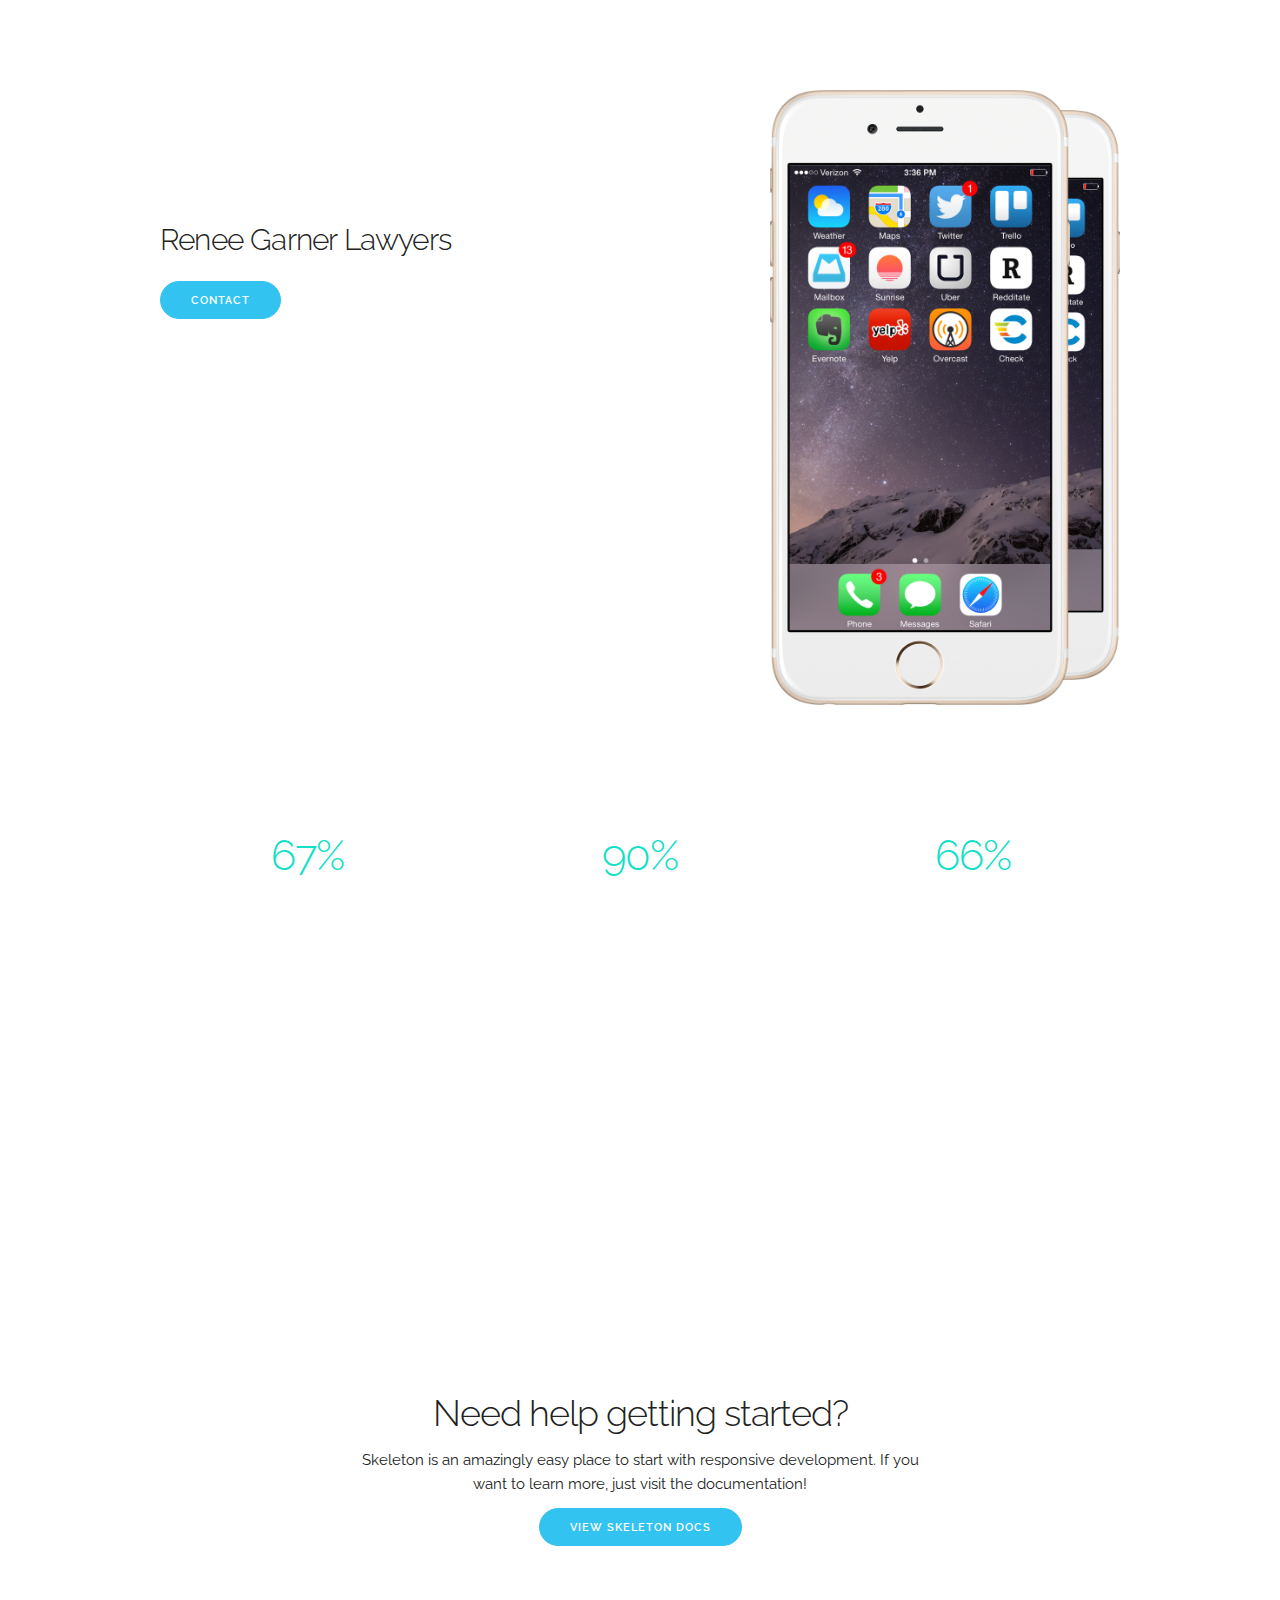
==== index.html @ f2fb5369 "start files" ====
<!DOCTYPE html>
<html lang="en">
<head>

  <!-- Basic Page Needs
  –––––––––––––––––––––––––––––––––––––––––––––––––– -->
  <meta charset="utf-8">
  <title>Renee Garner</title>
  <meta name="description" content="">
  <meta name="author" content="">

  <!-- Mobile Specific Metas
  –––––––––––––––––––––––––––––––––––––––––––––––––– -->
  <meta name="viewport" content="width=device-width, initial-scale=1">

  <!-- FONT
  –––––––––––––––––––––––––––––––––––––––––––––––––– -->
  <link href="//fonts.googleapis.com/css?family=Raleway:400,300,600" rel="stylesheet" type="text/css">

  <!-- CSS
  –––––––––––––––––––––––––––––––––––––––––––––––––– -->
  <link rel="stylesheet" href="css/normalize.css">
  <link rel="stylesheet" href="css/skeleton.css">
  <link rel="stylesheet" href="css/custom.css">

  <!-- Favicon
  –––––––––––––––––––––––––––––––––––––––––––––––––– -->
  <!-- <link rel="icon" type="image/png" href="images/favicon.png"> -->

</head>
<body>


<!-- Primary Page Layout
 –––––––––––––––––––––––––––––––––––––––––––––––––– -->

<div class="section hero">
  <div class="container">
    <div class="row">
      <div class="one-half column">
        <h4 class="hero-heading">Renee Garner Lawyers</h4>
        <a class="button button-primary" href="/contact">Contact</a>
      </div>
      <div class="one-half column phones">
        <img class="phone" src="images/iphone.png">
        <img class="phone" src="images/iphone.png">
      </div>
    </div>
  </div>
</div>

<div class="section values">
  <div class="container">
    <div class="row">
      <div class="one-third column value">
        <h2 class="value-multiplier">67%</h2>
        <h5 class="value-heading">Purchase Increase</h5>
        <p class="value-description">Percentage of users more likely to purchase on mobile friendly site.</p>
      </div>
      <div class="one-third column value">
        <h2 class="value-multiplier">90%</h2>
        <h5 class="value-heading">Multi-device Users</h5>
        <p class="value-description">Most of the world accesses the internet on multiple devices.</p>
      </div>
      <div class="one-third column value">
        <h2 class="value-multiplier">66%</h2>
        <h5 class="value-heading">Sad Users</h5>
        <p class="value-description">Percentage of users that are frustrated with page load times.</p>
      </div>
    </div>
  </div>
</div>

<div class="section get-help">
  <div class="container">
    <h3 class="section-heading">Need help getting started?</h3>
    <p class="section-description">Skeleton is an amazingly easy place to start with responsive development. If you want to learn more, just visit the documentation!</p>
    <a class="button button-primary" href="http://getskeleton.com">View Skeleton Docs</a>
  </div>
</div>

<div class="section categories">
  <div class="container">
    <h3 class="section-heading">Responsive Images</h3>
    <p class="section-description">Skeleton images sit easily in grid with .u-max-full-width class. I suggest exploring solution to serving different images based on device size.</p>
    <div class="row">
      <div class="one-half column category">
        <img class="u-max-full-width" src="images/placeholder.png">
      </div>
      <div class="one-half column category">
        <img class="u-max-full-width" src="images/placeholder.png">
      </div>
    </div>
  </div>
</div>

</body>
</html>
---- css/skeleton.css ----
/*
* Skeleton V2.0.4
* Copyright 2014, Dave Gamache
* www.getskeleton.com
* Free to use under the MIT license.
* http://www.opensource.org/licenses/mit-license.php
* 12/29/2014
*/


/* Table of contents
––––––––––––––––––––––––––––––––––––––––––––––––––
- Grid
- Base Styles
- Typography
- Links
- Buttons
- Forms
- Lists
- Code
- Tables
- Spacing
- Utilities
- Clearing
- Media Queries
*/


/* Grid
–––––––––––––––––––––––––––––––––––––––––––––––––– */
.container {
  position: relative;
  width: 100%;
  max-width: 960px;
  margin: 0 auto;
  padding: 0 20px;
  box-sizing: border-box; }
.column,
.columns {
  width: 100%;
  float: left;
  box-sizing: border-box; }

/* For devices larger than 400px */
@media (min-width: 400px) {
  .container {
    width: 85%;
    padding: 0; }
}

/* For devices larger than 550px */
@media (min-width: 550px) {
  .container {
    width: 80%; }
  .column,
  .columns {
    margin-left: 4%; }
  .column:first-child,
  .columns:first-child {
    margin-left: 0; }

  .one.column,
  .one.columns                    { width: 4.66666666667%; }
  .two.columns                    { width: 13.3333333333%; }
  .three.columns                  { width: 22%;            }
  .four.columns                   { width: 30.6666666667%; }
  .five.columns                   { width: 39.3333333333%; }
  .six.columns                    { width: 48%;            }
  .seven.columns                  { width: 56.6666666667%; }
  .eight.columns                  { width: 65.3333333333%; }
  .nine.columns                   { width: 74.0%;          }
  .ten.columns                    { width: 82.6666666667%; }
  .eleven.columns                 { width: 91.3333333333%; }
  .twelve.columns                 { width: 100%; margin-left: 0; }

  .one-third.column               { width: 30.6666666667%; }
  .two-thirds.column              { width: 65.3333333333%; }

  .one-half.column                { width: 48%; }

  /* Offsets */
  .offset-by-one.column,
  .offset-by-one.columns          { margin-left: 8.66666666667%; }
  .offset-by-two.column,
  .offset-by-two.columns          { margin-left: 17.3333333333%; }
  .offset-by-three.column,
  .offset-by-three.columns        { margin-left: 26%;            }
  .offset-by-four.column,
  .offset-by-four.columns         { margin-left: 34.6666666667%; }
  .offset-by-five.column,
  .offset-by-five.columns         { margin-left: 43.3333333333%; }
  .offset-by-six.column,
  .offset-by-six.columns          { margin-left: 52%;            }
  .offset-by-seven.column,
  .offset-by-seven.columns        { margin-left: 60.6666666667%; }
  .offset-by-eight.column,
  .offset-by-eight.columns        { margin-left: 69.3333333333%; }
  .offset-by-nine.column,
  .offset-by-nine.columns         { margin-left: 78.0%;          }
  .offset-by-ten.column,
  .offset-by-ten.columns          { margin-left: 86.6666666667%; }
  .offset-by-eleven.column,
  .offset-by-eleven.columns       { margin-left: 95.3333333333%; }

  .offset-by-one-third.column,
  .offset-by-one-third.columns    { margin-left: 34.6666666667%; }
  .offset-by-two-thirds.column,
  .offset-by-two-thirds.columns   { margin-left: 69.3333333333%; }

  .offset-by-one-half.column,
  .offset-by-one-half.columns     { margin-left: 52%; }

}


/* Base Styles
–––––––––––––––––––––––––––––––––––––––––––––––––– */
/* NOTE
html is set to 62.5% so that all the REM measurements throughout Skeleton
are based on 10px sizing. So basically 1.5rem = 15px :) */
html {
  font-size: 62.5%; }
body {
  font-size: 1.5em; /* currently ems cause chrome bug misinterpreting rems on body element */
  line-height: 1.6;
  font-weight: 400;
  font-family: "Raleway", "HelveticaNeue", "Helvetica Neue", Helvetica, Arial, sans-serif;
  color: #222; }


/* Typography
–––––––––––––––––––––––––––––––––––––––––––––––––– */
h1, h2, h3, h4, h5, h6 {
  margin-top: 0;
  margin-bottom: 2rem;
  font-weight: 300; }
h1 { font-size: 4.0rem; line-height: 1.2;  letter-spacing: -.1rem;}
h2 { font-size: 3.6rem; line-height: 1.25; letter-spacing: -.1rem; }
h3 { font-size: 3.0rem; line-height: 1.3;  letter-spacing: -.1rem; }
h4 { font-size: 2.4rem; line-height: 1.35; letter-spacing: -.08rem; }
h5 { font-size: 1.8rem; line-height: 1.5;  letter-spacing: -.05rem; }
h6 { font-size: 1.5rem; line-height: 1.6;  letter-spacing: 0; }

/* Larger than phablet */
@media (min-width: 550px) {
  h1 { font-size: 5.0rem; }
  h2 { font-size: 4.2rem; }
  h3 { font-size: 3.6rem; }
  h4 { font-size: 3.0rem; }
  h5 { font-size: 2.4rem; }
  h6 { font-size: 1.5rem; }
}

p {
  margin-top: 0; }


/* Links
–––––––––––––––––––––––––––––––––––––––––––––––––– */
a {
  color: #1EAEDB; }
a:hover {
  color: #0FA0CE; }


/* Buttons
–––––––––––––––––––––––––––––––––––––––––––––––––– */
.button,
button,
input[type="submit"],
input[type="reset"],
input[type="button"] {
  display: inline-block;
  height: 38px;
  padding: 0 30px;
  color: #555;
  text-align: center;
  font-size: 11px;
  font-weight: 600;
  line-height: 38px;
  letter-spacing: .1rem;
  text-transform: uppercase;
  text-decoration: none;
  white-space: nowrap;
  background-color: transparent;
  border-radius: 4px;
  border: 1px solid #bbb;
  cursor: pointer;
  box-sizing: border-box; }
.button:hover,
button:hover,
input[type="submit"]:hover,
input[type="reset"]:hover,
input[type="button"]:hover,
.button:focus,
button:focus,
input[type="submit"]:focus,
input[type="reset"]:focus,
input[type="button"]:focus {
  color: #333;
  border-color: #888;
  outline: 0; }
.button.button-primary,
button.button-primary,
input[type="submit"].button-primary,
input[type="reset"].button-primary,
input[type="button"].button-primary {
  color: #FFF;
  background-color: #33C3F0;
  border-color: #33C3F0; }
.button.button-primary:hover,
button.button-primary:hover,
input[type="submit"].button-primary:hover,
input[type="reset"].button-primary:hover,
input[type="button"].button-primary:hover,
.button.button-primary:focus,
button.button-primary:focus,
input[type="submit"].button-primary:focus,
input[type="reset"].button-primary:focus,
input[type="button"].button-primary:focus {
  color: #FFF;
  background-color: #1EAEDB;
  border-color: #1EAEDB; }


/* Forms
–––––––––––––––––––––––––––––––––––––––––––––––––– */
input[type="email"],
input[type="number"],
input[type="search"],
input[type="text"],
input[type="tel"],
input[type="url"],
input[type="password"],
textarea,
select {
  height: 38px;
  padding: 6px 10px; /* The 6px vertically centers text on FF, ignored by Webkit */
  background-color: #fff;
  border: 1px solid #D1D1D1;
  border-radius: 4px;
  box-shadow: none;
  box-sizing: border-box; }
/* Removes awkward default styles on some inputs for iOS */
input[type="email"],
input[type="number"],
input[type="search"],
input[type="text"],
input[type="tel"],
input[type="url"],
input[type="password"],
textarea {
  -webkit-appearance: none;
     -moz-appearance: none;
          appearance: none; }
textarea {
  min-height: 65px;
  padding-top: 6px;
  padding-bottom: 6px; }
input[type="email"]:focus,
input[type="number"]:focus,
input[type="search"]:focus,
input[type="text"]:focus,
input[type="tel"]:focus,
input[type="url"]:focus,
input[type="password"]:focus,
textarea:focus,
select:focus {
  border: 1px solid #33C3F0;
  outline: 0; }
label,
legend {
  display: block;
  margin-bottom: .5rem;
  font-weight: 600; }
fieldset {
  padding: 0;
  border-width: 0; }
input[type="checkbox"],
input[type="radio"] {
  display: inline; }
label > .label-body {
  display: inline-block;
  margin-left: .5rem;
  font-weight: normal; }


/* Lists
–––––––––––––––––––––––––––––––––––––––––––––––––– */
ul {
  list-style: circle inside; }
ol {
  list-style: decimal inside; }
ol, ul {
  padding-left: 0;
  margin-top: 0; }
ul ul,
ul ol,
ol ol,
ol ul {
  margin: 1.5rem 0 1.5rem 3rem;
  font-size: 90%; }
li {
  margin-bottom: 1rem; }


/* Code
–––––––––––––––––––––––––––––––––––––––––––––––––– */
code {
  padding: .2rem .5rem;
  margin: 0 .2rem;
  font-size: 90%;
  white-space: nowrap;
  background: #F1F1F1;
  border: 1px solid #E1E1E1;
  border-radius: 4px; }
pre > code {
  display: block;
  padding: 1rem 1.5rem;
  white-space: pre; }


/* Tables
–––––––––––––––––––––––––––––––––––––––––––––––––– */
th,
td {
  padding: 12px 15px;
  text-align: left;
  border-bottom: 1px solid #E1E1E1; }
th:first-child,
td:first-child {
  padding-left: 0; }
th:last-child,
td:last-child {
  padding-right: 0; }


/* Spacing
–––––––––––––––––––––––––––––––––––––––––––––––––– */
button,
.button {
  margin-bottom: 1rem; }
input,
textarea,
select,
fieldset {
  margin-bottom: 1.5rem; }
pre,
blockquote,
dl,
figure,
table,
p,
ul,
ol,
form {
  margin-bottom: 2.5rem; }


/* Utilities
–––––––––––––––––––––––––––––––––––––––––––––––––– */
.u-full-width {
  width: 100%;
  box-sizing: border-box; }
.u-max-full-width {
  max-width: 100%;
  box-sizing: border-box; }
.u-pull-right {
  float: right; }
.u-pull-left {
  float: left; }


/* Misc
–––––––––––––––––––––––––––––––––––––––––––––––––– */
hr {
  margin-top: 3rem;
  margin-bottom: 3.5rem;
  border-width: 0;
  border-top: 1px solid #E1E1E1; }


/* Clearing
–––––––––––––––––––––––––––––––––––––––––––––––––– */

/* Self Clearing Goodness */
.container:after,
.row:after,
.u-cf {
  content: "";
  display: table;
  clear: both; }


/* Media Queries
–––––––––––––––––––––––––––––––––––––––––––––––––– */
/*
Note: The best way to structure the use of media queries is to create the queries
near the relevant code. For example, if you wanted to change the styles for buttons
on small devices, paste the mobile query code up in the buttons section and style it
there.
*/


/* Larger than mobile */
@media (min-width: 400px) {}

/* Larger than phablet (also point when grid becomes active) */
@media (min-width: 550px) {}

/* Larger than tablet */
@media (min-width: 750px) {}

/* Larger than desktop */
@media (min-width: 1000px) {}

/* Larger than Desktop HD */
@media (min-width: 1200px) {}
---- css/custom.css ----
/* Shared
â€“â€“â€“â€“â€“â€“â€“â€“â€“â€“â€“â€“â€“â€“â€“â€“â€“â€“â€“â€“â€“â€“â€“â€“â€“â€“â€“â€“â€“â€“â€“â€“â€“â€“â€“â€“â€“â€“â€“â€“â€“â€“â€“â€“â€“â€“â€“â€“â€“â€“ */
.button {
  border-radius: 100px;
}

/* Sections
â€“â€“â€“â€“â€“â€“â€“â€“â€“â€“â€“â€“â€“â€“â€“â€“â€“â€“â€“â€“â€“â€“â€“â€“â€“â€“â€“â€“â€“â€“â€“â€“â€“â€“â€“â€“â€“â€“â€“â€“â€“â€“â€“â€“â€“â€“â€“â€“â€“â€“ */
.section {
  padding: 8rem 0 7rem;
  text-align: center;
}
.section-heading,
.section-description {
  margin-bottom: 1.2rem;
}

/* Hero
â€“â€“â€“â€“â€“â€“â€“â€“â€“â€“â€“â€“â€“â€“â€“â€“â€“â€“â€“â€“â€“â€“â€“â€“â€“â€“â€“â€“â€“â€“â€“â€“â€“â€“â€“â€“â€“â€“â€“â€“â€“â€“â€“â€“â€“â€“â€“â€“â€“â€“ */
.phones {
  position: relative;
}
.phone {
  position: relative;
  max-width: 80%;
  margin: 3rem auto -12rem;
}
.phone + .phone {
  display: none;
}

/* Values
â€“â€“â€“â€“â€“â€“â€“â€“â€“â€“â€“â€“â€“â€“â€“â€“â€“â€“â€“â€“â€“â€“â€“â€“â€“â€“â€“â€“â€“â€“â€“â€“â€“â€“â€“â€“â€“â€“â€“â€“â€“â€“â€“â€“â€“â€“â€“â€“â€“â€“ */
.values {
  background-image: url('../images/values-bg.jpg');
  background-size: cover;
  color: #fff;
  padding-bottom: 5rem;
}
.value-multiplier {
  margin-bottom: .5rem;
  color: #11DFC7;
}
.value-heading {
  margin-bottom: .3rem;
}
.value-description {
  opacity: .8;
  font-weight: 300;
}

/* Help
â€“â€“â€“â€“â€“â€“â€“â€“â€“â€“â€“â€“â€“â€“â€“â€“â€“â€“â€“â€“â€“â€“â€“â€“â€“â€“â€“â€“â€“â€“â€“â€“â€“â€“â€“â€“â€“â€“â€“â€“â€“â€“â€“â€“â€“â€“â€“â€“â€“â€“ */
.get-help {
  border-bottom: 1px solid #ddd;
}

/* Categories
â€“â€“â€“â€“â€“â€“â€“â€“â€“â€“â€“â€“â€“â€“â€“â€“â€“â€“â€“â€“â€“â€“â€“â€“â€“â€“â€“â€“â€“â€“â€“â€“â€“â€“â€“â€“â€“â€“â€“â€“â€“â€“â€“â€“â€“â€“â€“â€“â€“â€“ */
.categories {
  background-image: url('../images/values-bg.jpg');
  background-size: cover;
  color: #fff;
}
.categories .section-description {
  margin-bottom: 4rem;
}

/* Bigger than 550 */
@media (min-width: 550px) {
  .section {
    padding: 12rem 0 11rem;
  }
  .hero {
    padding-bottom: 12rem;
    text-align: left;
    height: 165px;
  }
  .phone {
    position: absolute;
    top: -7rem;
    right: 3rem;
    max-height: 362px;
    z-index: 3;
  }
  .phone + .phone {
    top: -6rem;
    display: block;
    max-width: 73.8%;
    right: 0;
    z-index: 2;
    max-height: 338px;
  }
  .hero-heading {
    font-size: 2.4rem;
  }
}

/* Bigger than 750 */
@media (min-width: 750px) {
  .hero {
    height: 190px;
  }
  .hero-heading {
    font-size: 2.6rem;
  }
  .section {
    padding: 14rem 0 15rem;
  }
  .hero {
    padding: 16rem 0 14rem;
  }
  .section-description {
    max-width: 60%;
    margin-left: auto;
    margin-right: auto;
  }
  .phone {
    top: -14rem;
    right: 5rem;
    max-height: 510px;
  }
  .phone + .phone {
    top: -12rem;
    max-height: 472px;
  }
  .categories {
    padding: 15rem 0 8rem;
  }
}

/* Bigger than 1000 */
@media (min-width: 1000px) {
  .section {
    padding: 20rem 0 19rem;
  }
  .hero {
    padding: 22rem 0;
  }
  .hero-heading {
    font-size: 3.0rem;
  }
  .phone {
    top: -16rem;
    max-height: 615px;
  }
  .phone + .phone {
    top: -14rem;
    max-height: 570px;
  }
}
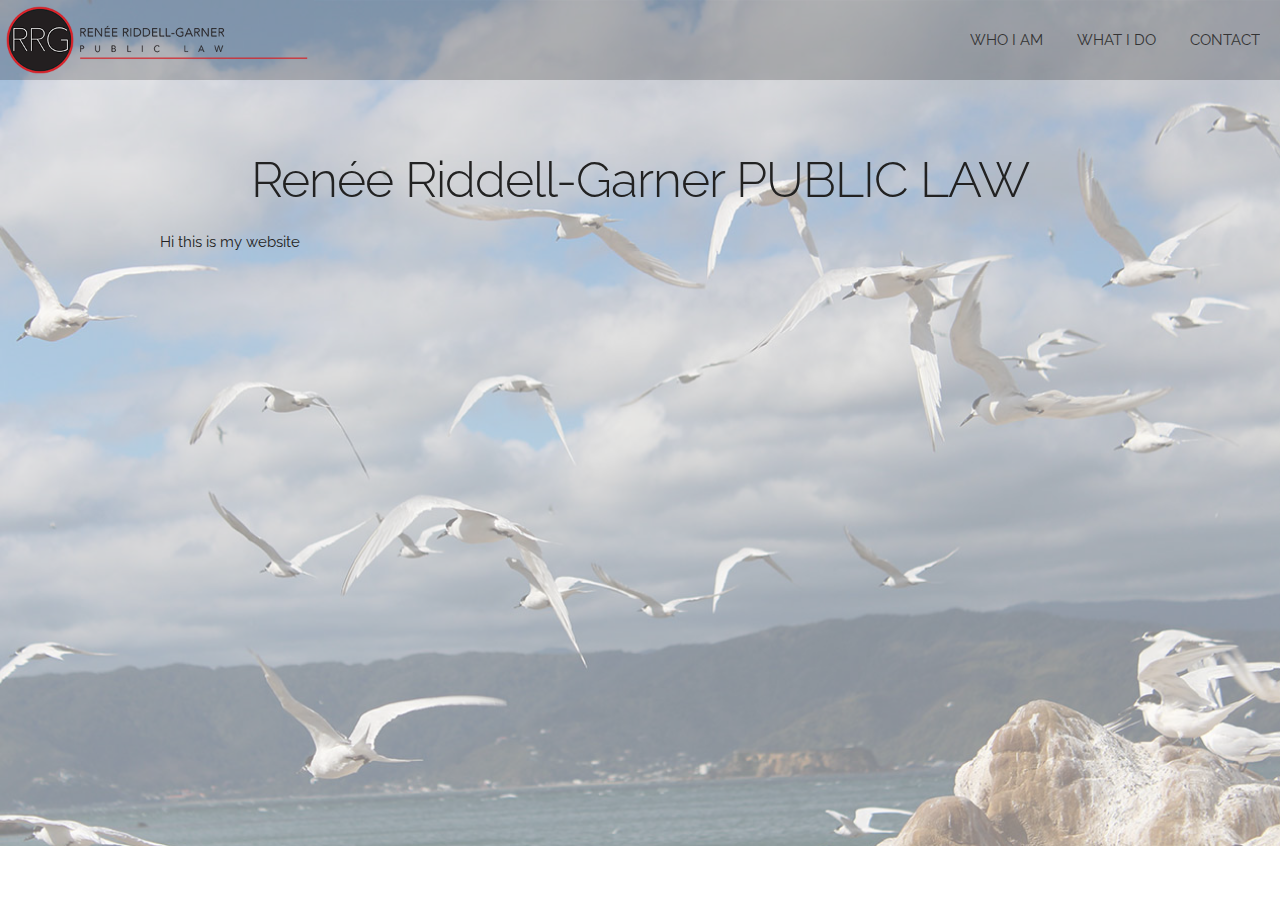
==== commit 7be7d139: "link updates" ====
--- a/index.html
+++ b/index.html
@@ -5,9 +5,9 @@
   <!-- Basic Page Needs
   –––––––––––––––––––––––––––––––––––––––––––––––––– -->
   <meta charset="utf-8">
-  <title>Renee Garner</title>
-  <meta name="description" content="">
-  <meta name="author" content="">
+  <title>Renée Riddell-Garner PUBLIC LAW</title>
+  <meta name="description" content="Renée Riddell-Garner PUBLIC LAW">
+  <meta name="keywords" content="Public law, New Zealand, Wellington, Renée Riddell-Garner">
 
   <!-- Mobile Specific Metas
   –––––––––––––––––––––––––––––––––––––––––––––––––– -->
@@ -19,80 +19,42 @@
 
   <!-- CSS
   –––––––––––––––––––––––––––––––––––––––––––––––––– -->
-  <link rel="stylesheet" href="css/normalize.css">
-  <link rel="stylesheet" href="css/skeleton.css">
-  <link rel="stylesheet" href="css/custom.css">
+  <link rel="stylesheet" href="normalize.css">
+  <link rel="stylesheet" href="skeleton.css">
+  <link rel="stylesheet" href="custom.css">
 
   <!-- Favicon
   –––––––––––––––––––––––––––––––––––––––––––––––––– -->
   <!-- <link rel="icon" type="image/png" href="images/favicon.png"> -->
 
 </head>
-<body>
+<body class="home">
+
+  <h1 class="logo">
+    <img src="logo.png" width="314" height="80">
+  </h1>
+
+  <div class="top-container">
+    <ul class="menu">
+      <li><a href="who_i_am.html">WHO I AM</a></li>
+      <li><a href="who_i_do.html">WHAT I DO</a></li>
+      <li><a href="contact.html">CONTACT</a></li>
+    </ul>
+  </div>
 
 
-<!-- Primary Page Layout
- –––––––––––––––––––––––––––––––––––––––––––––––––– -->
+  <div class="banner"></div>
 
-<div class="section hero">
-  <div class="container">
-    <div class="row">
-      <div class="one-half column">
-        <h4 class="hero-heading">Renee Garner Lawyers</h4>
-        <a class="button button-primary" href="/contact">Contact</a>
-      </div>
-      <div class="one-half column phones">
-        <img class="phone" src="images/iphone.png">
-        <img class="phone" src="images/iphone.png">
+  <div class="banner-text">
+    <div class="container">
+      <div class="row">
+        <div class="12 column">
+          <h1>Renée Riddell-Garner PUBLIC LAW</h1>
+          <p>Hi this is my website</p>
+        </div>
       </div>
     </div>
   </div>
-</div>
-
-<div class="section values">
-  <div class="container">
-    <div class="row">
-      <div class="one-third column value">
-        <h2 class="value-multiplier">67%</h2>
-        <h5 class="value-heading">Purchase Increase</h5>
-        <p class="value-description">Percentage of users more likely to purchase on mobile friendly site.</p>
-      </div>
-      <div class="one-third column value">
-        <h2 class="value-multiplier">90%</h2>
-        <h5 class="value-heading">Multi-device Users</h5>
-        <p class="value-description">Most of the world accesses the internet on multiple devices.</p>
-      </div>
-      <div class="one-third column value">
-        <h2 class="value-multiplier">66%</h2>
-        <h5 class="value-heading">Sad Users</h5>
-        <p class="value-description">Percentage of users that are frustrated with page load times.</p>
-      </div>
-    </div>
-  </div>
-</div>
-
-<div class="section get-help">
-  <div class="container">
-    <h3 class="section-heading">Need help getting started?</h3>
-    <p class="section-description">Skeleton is an amazingly easy place to start with responsive development. If you want to learn more, just visit the documentation!</p>
-    <a class="button button-primary" href="http://getskeleton.com">View Skeleton Docs</a>
-  </div>
-</div>
-
-<div class="section categories">
-  <div class="container">
-    <h3 class="section-heading">Responsive Images</h3>
-    <p class="section-description">Skeleton images sit easily in grid with .u-max-full-width class. I suggest exploring solution to serving different images based on device size.</p>
-    <div class="row">
-      <div class="one-half column category">
-        <img class="u-max-full-width" src="images/placeholder.png">
-      </div>
-      <div class="one-half column category">
-        <img class="u-max-full-width" src="images/placeholder.png">
-      </div>
-    </div>
-  </div>
-</div>
 
 </body>
 </html>
--- a/skeleton.css
+++ b/skeleton.css
@@ -0,0 +1,418 @@
+/*
+* Skeleton V2.0.4
+* Copyright 2014, Dave Gamache
+* www.getskeleton.com
+* Free to use under the MIT license.
+* http://www.opensource.org/licenses/mit-license.php
+* 12/29/2014
+*/
+
+
+/* Table of contents
+––––––––––––––––––––––––––––––––––––––––––––––––––
+- Grid
+- Base Styles
+- Typography
+- Links
+- Buttons
+- Forms
+- Lists
+- Code
+- Tables
+- Spacing
+- Utilities
+- Clearing
+- Media Queries
+*/
+
+
+/* Grid
+–––––––––––––––––––––––––––––––––––––––––––––––––– */
+.container {
+  position: relative;
+  width: 100%;
+  max-width: 960px;
+  margin: 0 auto;
+  padding: 0 20px;
+  box-sizing: border-box; }
+.column,
+.columns {
+  width: 100%;
+  float: left;
+  box-sizing: border-box; }
+
+/* For devices larger than 400px */
+@media (min-width: 400px) {
+  .container {
+    width: 85%;
+    padding: 0; }
+}
+
+/* For devices larger than 550px */
+@media (min-width: 550px) {
+  .container {
+    width: 80%; }
+  .column,
+  .columns {
+    margin-left: 4%; }
+  .column:first-child,
+  .columns:first-child {
+    margin-left: 0; }
+
+  .one.column,
+  .one.columns                    { width: 4.66666666667%; }
+  .two.columns                    { width: 13.3333333333%; }
+  .three.columns                  { width: 22%;            }
+  .four.columns                   { width: 30.6666666667%; }
+  .five.columns                   { width: 39.3333333333%; }
+  .six.columns                    { width: 48%;            }
+  .seven.columns                  { width: 56.6666666667%; }
+  .eight.columns                  { width: 65.3333333333%; }
+  .nine.columns                   { width: 74.0%;          }
+  .ten.columns                    { width: 82.6666666667%; }
+  .eleven.columns                 { width: 91.3333333333%; }
+  .twelve.columns                 { width: 100%; margin-left: 0; }
+
+  .one-third.column               { width: 30.6666666667%; }
+  .two-thirds.column              { width: 65.3333333333%; }
+
+  .one-half.column                { width: 48%; }
+
+  /* Offsets */
+  .offset-by-one.column,
+  .offset-by-one.columns          { margin-left: 8.66666666667%; }
+  .offset-by-two.column,
+  .offset-by-two.columns          { margin-left: 17.3333333333%; }
+  .offset-by-three.column,
+  .offset-by-three.columns        { margin-left: 26%;            }
+  .offset-by-four.column,
+  .offset-by-four.columns         { margin-left: 34.6666666667%; }
+  .offset-by-five.column,
+  .offset-by-five.columns         { margin-left: 43.3333333333%; }
+  .offset-by-six.column,
+  .offset-by-six.columns          { margin-left: 52%;            }
+  .offset-by-seven.column,
+  .offset-by-seven.columns        { margin-left: 60.6666666667%; }
+  .offset-by-eight.column,
+  .offset-by-eight.columns        { margin-left: 69.3333333333%; }
+  .offset-by-nine.column,
+  .offset-by-nine.columns         { margin-left: 78.0%;          }
+  .offset-by-ten.column,
+  .offset-by-ten.columns          { margin-left: 86.6666666667%; }
+  .offset-by-eleven.column,
+  .offset-by-eleven.columns       { margin-left: 95.3333333333%; }
+
+  .offset-by-one-third.column,
+  .offset-by-one-third.columns    { margin-left: 34.6666666667%; }
+  .offset-by-two-thirds.column,
+  .offset-by-two-thirds.columns   { margin-left: 69.3333333333%; }
+
+  .offset-by-one-half.column,
+  .offset-by-one-half.columns     { margin-left: 52%; }
+
+}
+
+
+/* Base Styles
+–––––––––––––––––––––––––––––––––––––––––––––––––– */
+/* NOTE
+html is set to 62.5% so that all the REM measurements throughout Skeleton
+are based on 10px sizing. So basically 1.5rem = 15px :) */
+html {
+  font-size: 62.5%; }
+body {
+  font-size: 1.5em; /* currently ems cause chrome bug misinterpreting rems on body element */
+  line-height: 1.6;
+  font-weight: 400;
+  font-family: "Raleway", "HelveticaNeue", "Helvetica Neue", Helvetica, Arial, sans-serif;
+  color: #222; }
+
+
+/* Typography
+–––––––––––––––––––––––––––––––––––––––––––––––––– */
+h1, h2, h3, h4, h5, h6 {
+  margin-top: 0;
+  margin-bottom: 2rem;
+  font-weight: 300; }
+h1 { font-size: 4.0rem; line-height: 1.2;  letter-spacing: -.1rem;}
+h2 { font-size: 3.6rem; line-height: 1.25; letter-spacing: -.1rem; }
+h3 { font-size: 3.0rem; line-height: 1.3;  letter-spacing: -.1rem; }
+h4 { font-size: 2.4rem; line-height: 1.35; letter-spacing: -.08rem; }
+h5 { font-size: 1.8rem; line-height: 1.5;  letter-spacing: -.05rem; }
+h6 { font-size: 1.5rem; line-height: 1.6;  letter-spacing: 0; }
+
+/* Larger than phablet */
+@media (min-width: 550px) {
+  h1 { font-size: 5.0rem; }
+  h2 { font-size: 4.2rem; }
+  h3 { font-size: 3.6rem; }
+  h4 { font-size: 3.0rem; }
+  h5 { font-size: 2.4rem; }
+  h6 { font-size: 1.5rem; }
+}
+
+p {
+  margin-top: 0; }
+
+
+/* Links
+–––––––––––––––––––––––––––––––––––––––––––––––––– */
+a {
+  color: #1EAEDB; }
+a:hover {
+  color: #0FA0CE; }
+
+
+/* Buttons
+–––––––––––––––––––––––––––––––––––––––––––––––––– */
+.button,
+button,
+input[type="submit"],
+input[type="reset"],
+input[type="button"] {
+  display: inline-block;
+  height: 38px;
+  padding: 0 30px;
+  color: #555;
+  text-align: center;
+  font-size: 11px;
+  font-weight: 600;
+  line-height: 38px;
+  letter-spacing: .1rem;
+  text-transform: uppercase;
+  text-decoration: none;
+  white-space: nowrap;
+  background-color: transparent;
+  border-radius: 4px;
+  border: 1px solid #bbb;
+  cursor: pointer;
+  box-sizing: border-box; }
+.button:hover,
+button:hover,
+input[type="submit"]:hover,
+input[type="reset"]:hover,
+input[type="button"]:hover,
+.button:focus,
+button:focus,
+input[type="submit"]:focus,
+input[type="reset"]:focus,
+input[type="button"]:focus {
+  color: #333;
+  border-color: #888;
+  outline: 0; }
+.button.button-primary,
+button.button-primary,
+input[type="submit"].button-primary,
+input[type="reset"].button-primary,
+input[type="button"].button-primary {
+  color: #FFF;
+  background-color: #33C3F0;
+  border-color: #33C3F0; }
+.button.button-primary:hover,
+button.button-primary:hover,
+input[type="submit"].button-primary:hover,
+input[type="reset"].button-primary:hover,
+input[type="button"].button-primary:hover,
+.button.button-primary:focus,
+button.button-primary:focus,
+input[type="submit"].button-primary:focus,
+input[type="reset"].button-primary:focus,
+input[type="button"].button-primary:focus {
+  color: #FFF;
+  background-color: #1EAEDB;
+  border-color: #1EAEDB; }
+
+
+/* Forms
+–––––––––––––––––––––––––––––––––––––––––––––––––– */
+input[type="email"],
+input[type="number"],
+input[type="search"],
+input[type="text"],
+input[type="tel"],
+input[type="url"],
+input[type="password"],
+textarea,
+select {
+  height: 38px;
+  padding: 6px 10px; /* The 6px vertically centers text on FF, ignored by Webkit */
+  background-color: #fff;
+  border: 1px solid #D1D1D1;
+  border-radius: 4px;
+  box-shadow: none;
+  box-sizing: border-box; }
+/* Removes awkward default styles on some inputs for iOS */
+input[type="email"],
+input[type="number"],
+input[type="search"],
+input[type="text"],
+input[type="tel"],
+input[type="url"],
+input[type="password"],
+textarea {
+  -webkit-appearance: none;
+     -moz-appearance: none;
+          appearance: none; }
+textarea {
+  min-height: 65px;
+  padding-top: 6px;
+  padding-bottom: 6px; }
+input[type="email"]:focus,
+input[type="number"]:focus,
+input[type="search"]:focus,
+input[type="text"]:focus,
+input[type="tel"]:focus,
+input[type="url"]:focus,
+input[type="password"]:focus,
+textarea:focus,
+select:focus {
+  border: 1px solid #33C3F0;
+  outline: 0; }
+label,
+legend {
+  display: block;
+  margin-bottom: .5rem;
+  font-weight: 600; }
+fieldset {
+  padding: 0;
+  border-width: 0; }
+input[type="checkbox"],
+input[type="radio"] {
+  display: inline; }
+label > .label-body {
+  display: inline-block;
+  margin-left: .5rem;
+  font-weight: normal; }
+
+
+/* Lists
+–––––––––––––––––––––––––––––––––––––––––––––––––– */
+ul {
+  list-style: circle inside; }
+ol {
+  list-style: decimal inside; }
+ol, ul {
+  padding-left: 0;
+  margin-top: 0; }
+ul ul,
+ul ol,
+ol ol,
+ol ul {
+  margin: 1.5rem 0 1.5rem 3rem;
+  font-size: 90%; }
+li {
+  margin-bottom: 1rem; }
+
+
+/* Code
+–––––––––––––––––––––––––––––––––––––––––––––––––– */
+code {
+  padding: .2rem .5rem;
+  margin: 0 .2rem;
+  font-size: 90%;
+  white-space: nowrap;
+  background: #F1F1F1;
+  border: 1px solid #E1E1E1;
+  border-radius: 4px; }
+pre > code {
+  display: block;
+  padding: 1rem 1.5rem;
+  white-space: pre; }
+
+
+/* Tables
+–––––––––––––––––––––––––––––––––––––––––––––––––– */
+th,
+td {
+  padding: 12px 15px;
+  text-align: left;
+  border-bottom: 1px solid #E1E1E1; }
+th:first-child,
+td:first-child {
+  padding-left: 0; }
+th:last-child,
+td:last-child {
+  padding-right: 0; }
+
+
+/* Spacing
+–––––––––––––––––––––––––––––––––––––––––––––––––– */
+button,
+.button {
+  margin-bottom: 1rem; }
+input,
+textarea,
+select,
+fieldset {
+  margin-bottom: 1.5rem; }
+pre,
+blockquote,
+dl,
+figure,
+table,
+p,
+ul,
+ol,
+form {
+  margin-bottom: 2.5rem; }
+
+
+/* Utilities
+–––––––––––––––––––––––––––––––––––––––––––––––––– */
+.u-full-width {
+  width: 100%;
+  box-sizing: border-box; }
+.u-max-full-width {
+  max-width: 100%;
+  box-sizing: border-box; }
+.u-pull-right {
+  float: right; }
+.u-pull-left {
+  float: left; }
+
+
+/* Misc
+–––––––––––––––––––––––––––––––––––––––––––––––––– */
+hr {
+  margin-top: 3rem;
+  margin-bottom: 3.5rem;
+  border-width: 0;
+  border-top: 1px solid #E1E1E1; }
+
+
+/* Clearing
+–––––––––––––––––––––––––––––––––––––––––––––––––– */
+
+/* Self Clearing Goodness */
+.container:after,
+.row:after,
+.u-cf {
+  content: "";
+  display: table;
+  clear: both; }
+
+
+/* Media Queries
+–––––––––––––––––––––––––––––––––––––––––––––––––– */
+/*
+Note: The best way to structure the use of media queries is to create the queries
+near the relevant code. For example, if you wanted to change the styles for buttons
+on small devices, paste the mobile query code up in the buttons section and style it
+there.
+*/
+
+
+/* Larger than mobile */
+@media (min-width: 400px) {}
+
+/* Larger than phablet (also point when grid becomes active) */
+@media (min-width: 550px) {}
+
+/* Larger than tablet */
+@media (min-width: 750px) {}
+
+/* Larger than desktop */
+@media (min-width: 1000px) {}
+
+/* Larger than Desktop HD */
+@media (min-width: 1200px) {}
--- a/custom.css
+++ b/custom.css
@@ -0,0 +1,83 @@
+h1.logo {
+  z-index: 20;
+
+  margin: 0;
+  position: absolute;
+  top: 0;
+  line-height: 1px;
+}
+
+h1.logo img {
+  margin: 0;
+  padding: 0;
+  line-height: 1px;
+}
+
+.top-container {
+  z-index: 20;
+
+  position: absolute;
+  top: 0;
+  left: 314px;
+  right: 0;
+  height: 80px;
+  background-image: url('background-top.png');
+  background-repeat: repeat-x;
+}
+
+.menu {
+  float: right;
+  height: 80px;
+  line-height: 80px;
+  margin-right: 20px;
+  overflow: hidden;
+}
+
+.menu li {
+  display: inline;
+  margin: 0 0 0 30px;
+}
+
+.menu li:first-child {
+  margin-left: 0;
+}
+
+.menu a {
+  text-decoration: none;
+  color: #333333;
+}
+
+.menu a:hover {
+  text-decoration: underline;
+}
+
+.banner {
+  z-index: 10;
+
+  position: absolute;
+  top: 0;
+  bottom: 0;
+  width: 100%;
+  height: 846px;
+  background-color: #000000;
+  background-size: cover;
+  background-repeat: no-repeat;
+  background-position: center 0;
+  opacity: 0.5;
+}
+
+.banner-text {
+  z-index: 50;
+
+  position: relative;
+  margin-top: 150px;
+}
+
+.banner-text h1 {
+  text-align: center;
+}
+
+/* Home Page */
+.home .banner {
+  background-image: url('banner-home.jpg');
+}
